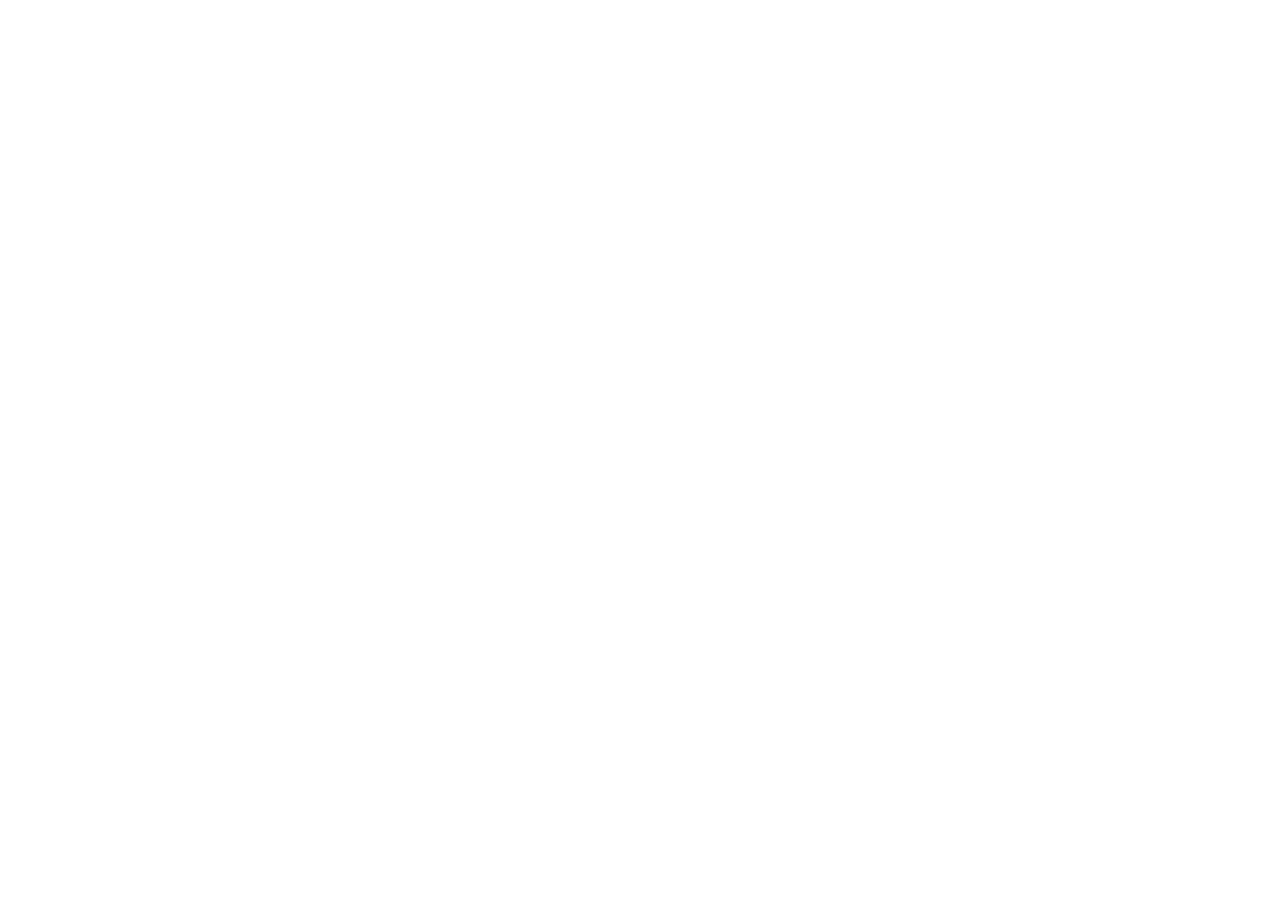
==== index.html @ a141d48c "feat: assignment3 added" ====
<!DOCTYPE html>
<html lang="en">
<head>
    <meta charset="UTF-8">
    <meta name="viewport" content="width=device-width, initial-scale=1.0">
    <title>Document</title>
</head>
<body>
    
</body>
</html>
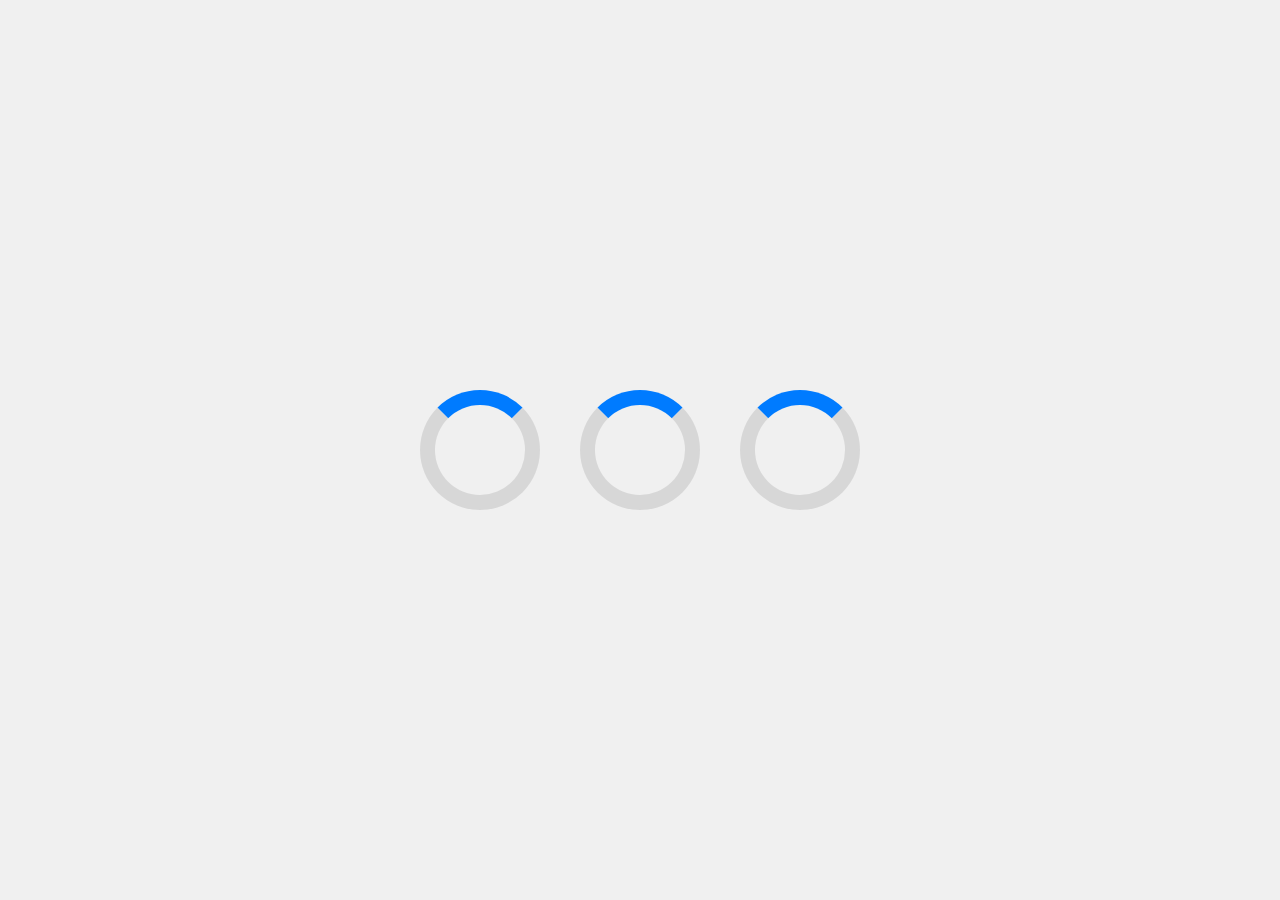
==== commit 93d67637: "Keeping it simple" ====
--- a/index.html
+++ b/index.html
@@ -3,9 +3,12 @@
 <head>
     <meta charset="UTF-8">
     <meta name="viewport" content="width=device-width, initial-scale=1.0">
-    <title>Document</title>
+    <title>Loading Spinner</title>
+    <link rel="stylesheet" href="./styles.css">
 </head>
 <body>
-    
+    <div class="spinner"></div>
+    <div class="spinner2"></div>
+    <div class="spinner3"></div>
 </body>
-</html>+</html>
--- a/styles.css
+++ b/styles.css
@@ -0,0 +1,50 @@
+body {
+    display: flex;
+    justify-content: center;
+    align-items: center;
+    height: 100vh;
+    margin: 0;
+    background-color: #f0f0f0;
+    
+}
+
+.spinner {
+    width: 50px;
+    height: 50px;
+    border: 15px solid rgba(0, 0, 0, 0.1);
+    border-top-color: #007bff;
+    border-radius: 50%;
+    animation: spin 2s linear infinite;
+    padding: 20px;
+    margin: 20px;
+}
+
+.spinner2 {
+    width: 50px;
+    height: 50px;
+    border: 15px solid rgba(0, 0, 0, 0.1);
+    border-top-color: #007bff;
+    border-radius: 50%;
+    animation: spin 2s alternate infinite;
+    padding: 20px;
+    margin: 20px;
+}
+.spinner3 {
+    width: 50px;
+    height: 50px;
+    border: 15px solid rgba(0, 0, 0, 0.1);
+    border-top-color: #007bff;
+    border-radius: 50%;
+    animation: spin 2s alternate-reverse infinite;
+    padding: 20px;
+    margin: 20px;
+}
+@keyframes spin {
+    0% {
+        transform: rotate(0deg);
+    }
+    
+    100% {
+        transform: rotate(360deg);
+    }
+}
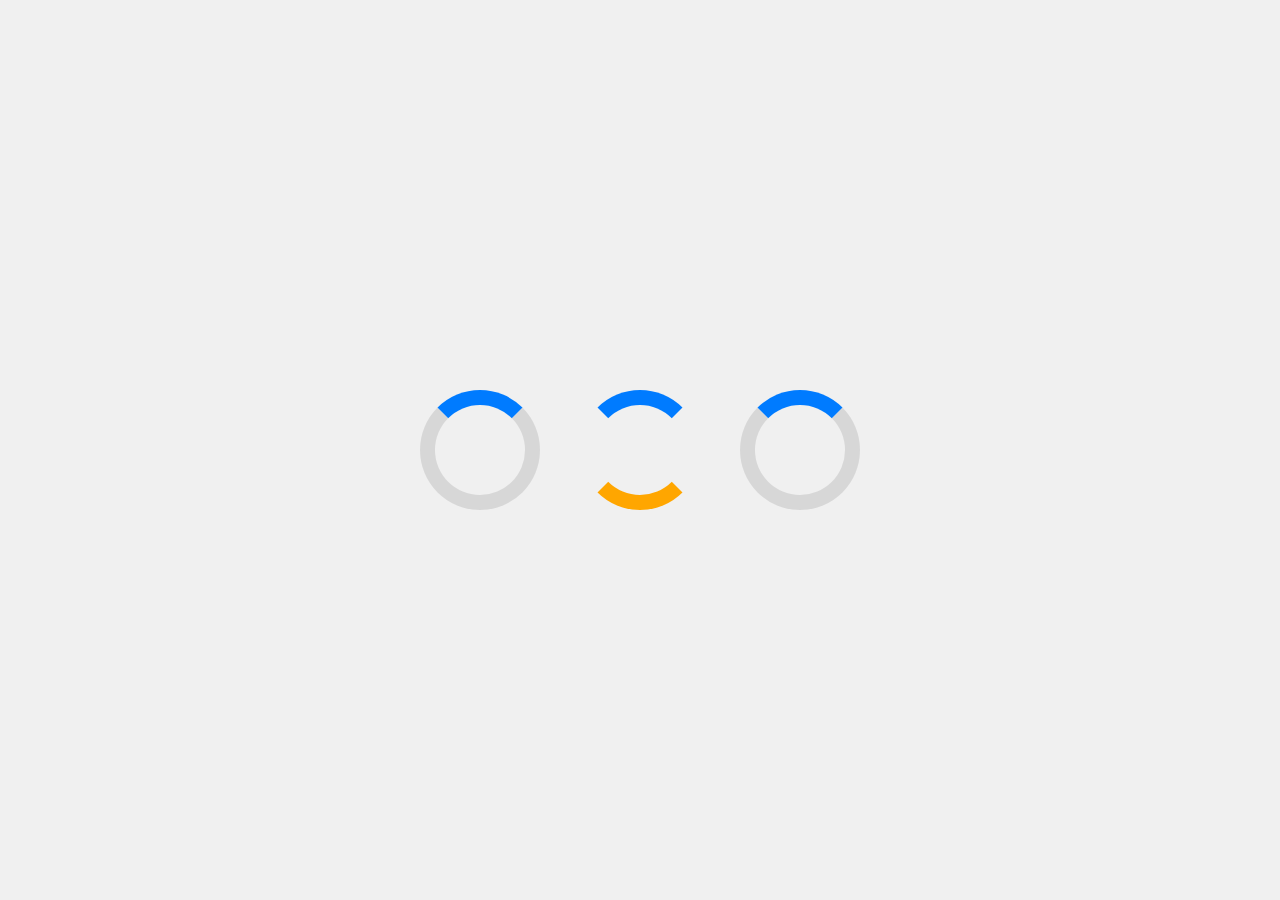
==== commit f62be81e: "Fixed: added favicon and changed the center spinner design" ====
--- a/index.html
+++ b/index.html
@@ -4,7 +4,8 @@
     <meta charset="UTF-8">
     <meta name="viewport" content="width=device-width, initial-scale=1.0">
     <title>Loading Spinner</title>
-    <link rel="stylesheet" href="./styles.css">
+    <link rel="stylesheet" href="./css/styles.css">
+    <link rel="shortcut icon" href="./media/favicon.ico" type="image/x-icon">
 </head>
 <body>
     <div class="spinner"></div>
--- a/css/styles.css
+++ b/css/styles.css
@@ -0,0 +1,55 @@
+body {
+    display: flex;
+    justify-content: center;
+    align-items: center;
+    height: 100vh;
+    margin: 0;
+    background-color: #f0f0f0;
+    
+}
+
+.spinner {
+    width: 50px;
+    height: 50px;
+    border: 15px solid rgba(0, 0, 0, 0.1);
+    border-top-color: #007bff;
+    border-radius: 50%;
+    animation: spin 2s linear infinite;
+    padding: 20px;
+    margin: 20px;
+}
+
+.spinner2 {
+    width: 50px;
+    height: 50px;
+    border: 15px solid rgba(0, 0, 0, 0.1);
+    border-top-color: #007bff;
+    border-bottom-color: #ffa600;
+    border-radius: 50%;
+    animation: spin 2s alternate infinite;
+    border-color: #007bff transparent #ffa600 transparent;
+    padding: 20px;
+    margin: 20px;
+}
+.spinner3 {
+    width: 50px;
+    height: 50px;
+    border: 15px solid rgba(0, 0, 0, 0.1);
+    border-top-color: #007bff;
+    border-radius: 50%;
+    animation: spin 2s alternate-reverse infinite;
+    padding: 20px;
+    margin: 20px;
+}
+
+
+@keyframes spin {
+    0% {
+        transform: rotate(0deg);
+    }
+    
+    100% {
+        transform: rotate(360deg);
+    }
+}
+
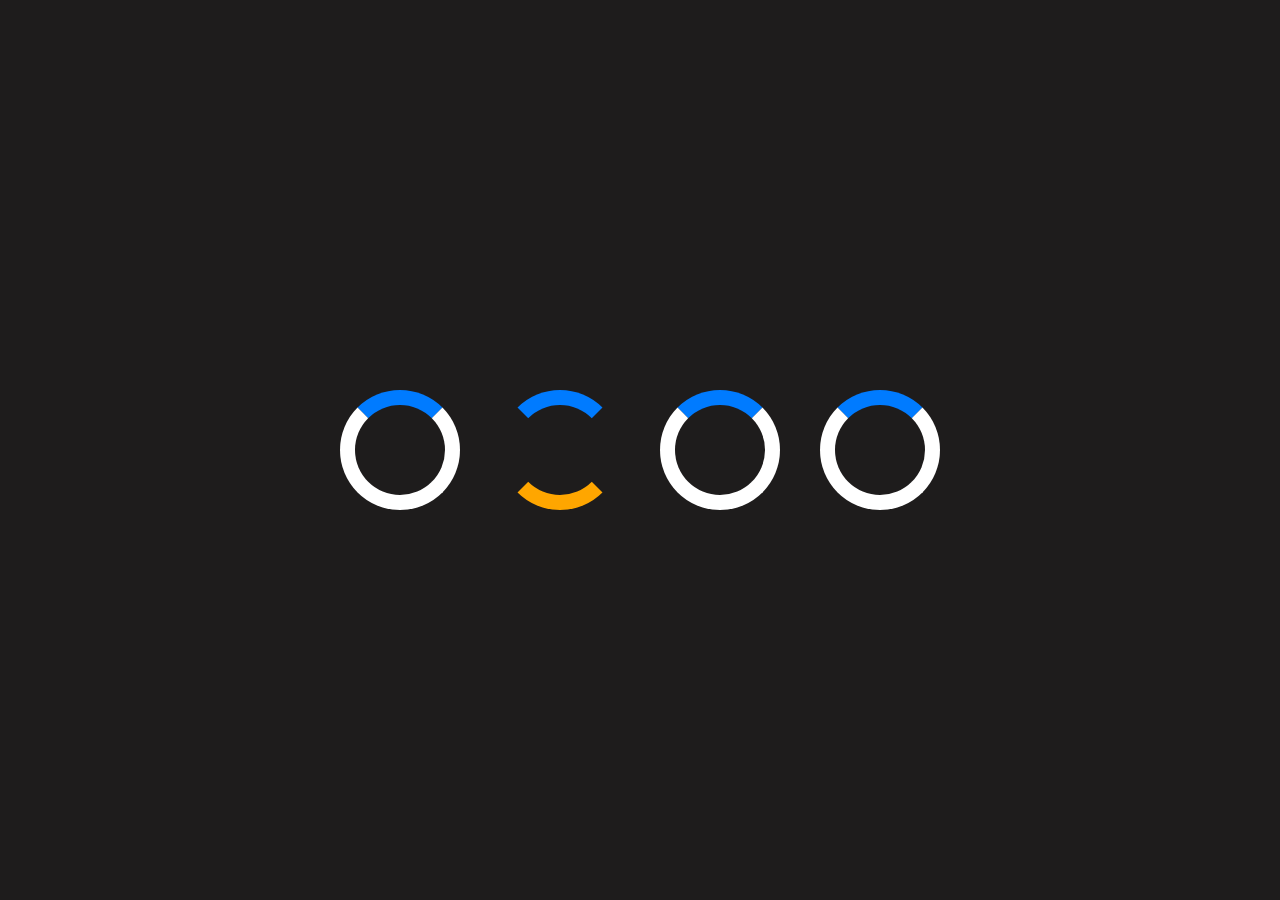
==== commit 72a34157: "added spinner, readme.md and background colors" ====
--- a/index.html
+++ b/index.html
@@ -3,13 +3,14 @@
 <head>
     <meta charset="UTF-8">
     <meta name="viewport" content="width=device-width, initial-scale=1.0">
-    <title>Loading Spinner</title>
+    <title>Group 3 Loading Spinner</title>
     <link rel="stylesheet" href="./css/styles.css">
     <link rel="shortcut icon" href="./media/favicon.ico" type="image/x-icon">
 </head>
 <body>
-    <div class="spinner"></div>
+     <div class="spinner"></div>
     <div class="spinner2"></div>
     <div class="spinner3"></div>
+    <div class="spinner4"></div>
 </body>
 </html>
--- a/css/styles.css
+++ b/css/styles.css
@@ -4,52 +4,48 @@
     align-items: center;
     height: 100vh;
     margin: 0;
-    background-color: #f0f0f0;
-    
+    background-color: #1e1c1c;
 }
 
-.spinner {
+.spinner,
+.spinner2,
+.spinner3,
+.spinner4 {
     width: 50px;
     height: 50px;
-    border: 15px solid rgba(0, 0, 0, 0.1);
-    border-top-color: #007bff;
+    border: 15px solid white;
     border-radius: 50%;
     animation: spin 2s linear infinite;
     padding: 20px;
     margin: 20px;
 }
 
+.spinner {
+    border-top-color: #007bff;
+}
+
 .spinner2 {
-    width: 50px;
-    height: 50px;
-    border: 15px solid rgba(0, 0, 0, 0.1);
     border-top-color: #007bff;
     border-bottom-color: #ffa600;
-    border-radius: 50%;
     animation: spin 2s alternate infinite;
     border-color: #007bff transparent #ffa600 transparent;
-    padding: 20px;
-    margin: 20px;
-}
-.spinner3 {
-    width: 50px;
-    height: 50px;
-    border: 15px solid rgba(0, 0, 0, 0.1);
-    border-top-color: #007bff;
-    border-radius: 50%;
-    animation: spin 2s alternate-reverse infinite;
-    padding: 20px;
-    margin: 20px;
 }
 
+.spinner3 {
+    border-top-color: #007bff;
+    animation: spin 2s alternate-reverse infinite;
+}
+
+.spinner4 {
+    border-top-color: #007bff;
+    animation: spin 2s alternate-reverse infinite;
+}
 
 @keyframes spin {
     0% {
         transform: rotate(0deg);
     }
-    
     100% {
         transform: rotate(360deg);
     }
 }
-
